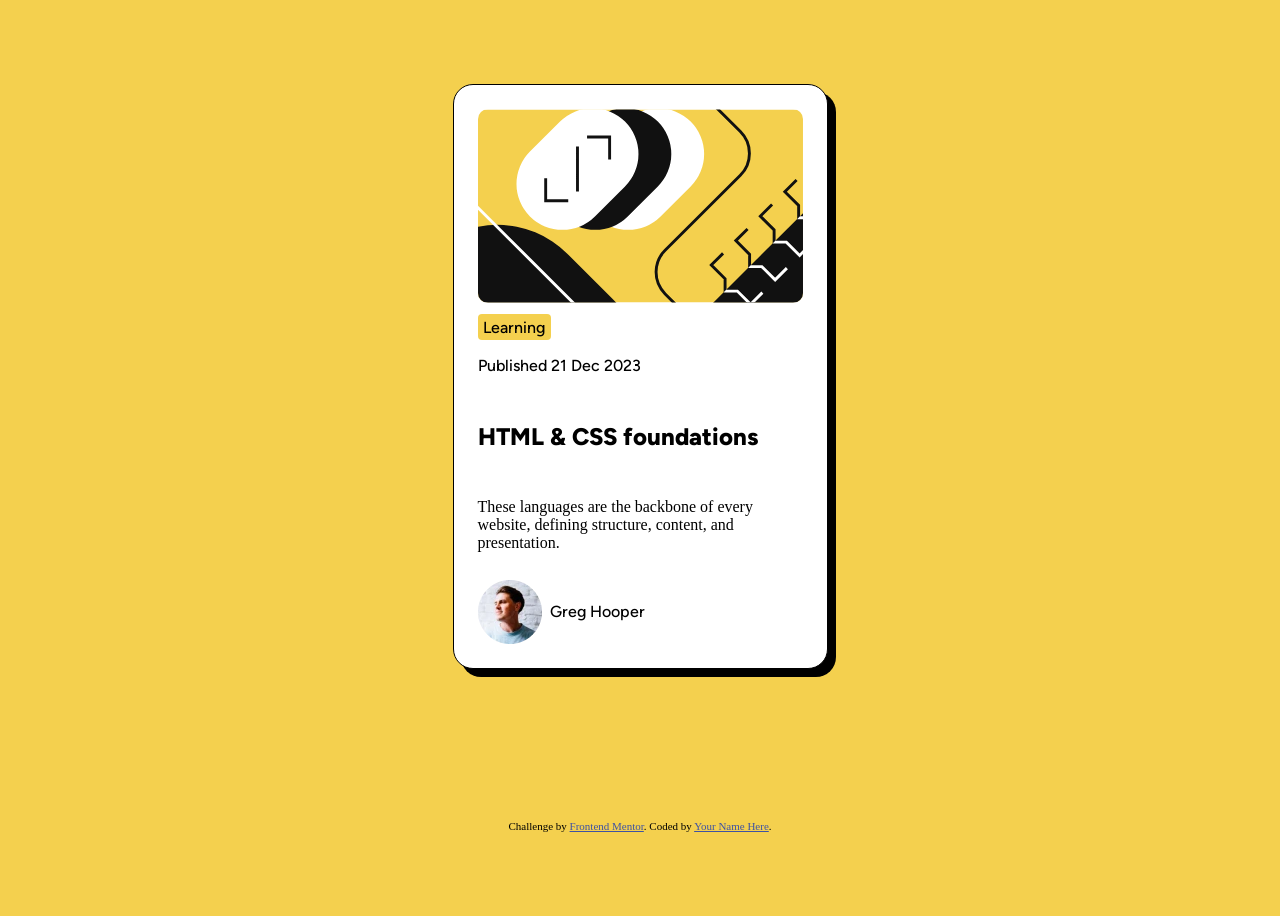
==== blog-preview-card-main/index.html @ 42a118f9 "first try to commit" ====
<!doctype html>
<html lang="en">
  <head>
    <meta charset="UTF-8" />
    <meta name="viewport" content="width=device-width, initial-scale=1.0" />
    <!-- displays site properly based on user's device -->

    <link
      rel="icon"
      type="image/png"
      sizes="32x32"
      href="./assets/images/favicon-32x32.png" />

    <title>Frontend Mentor | Blog preview card</title>
    <link rel="stylesheet" href="style.css" />
    <!-- Feel free to remove these styles or customise in your own stylesheet 👍 -->
    <style></style>
  </head>
  <body class="bg-yellow">
    <div class="card">
      <img
        src="./assets/images/illustration-article.svg"
        alt="HTML & CSS foundationsns"
        class="card-img" />
      <div class="meta">
        <span class="tag bg-yellow">Learning</span>
        <p class="date">Published 21 Dec 2023</p>
      </div>
      <h2>HTML & CSS foundations</h2>
      <p class="info">
        These languages are the backbone of every website, defining structure,
        content, and presentation.
      </p>
      <div class="author">
        <img
          src="./assets/images/image-avatar.webp"
          alt="Author's profile picture" />
        <span class="name">Greg Hooper</span>
      </div>
    </div>

    <footer class="attribution">
      Challenge by
      <a href="https://www.frontendmentor.io?ref=challenge">Frontend Mentor</a>.
      Coded by <a href="#">Your Name Here</a>.
    </footer>
  </body>
</html>
---- blog-preview-card-main/style.css ----
:root {
  font-size: 16px;
}
* {
  box-sizing: border-box;
}
@font-face {
  font-family: figtree-xb;
  src: url("./assets/fonts/static/Figtree-ExtraBold.ttf") format("truetype");
  line-height: 150%;
  letter-spacing: 0px;
  font-weight: 800;
  font-display: swap;
}
@font-face {
  font-family: figtree;
  src: url("./assets/fonts/static/Figtree-Medium.ttf");
}
@font-face {
  font-family: figtree-md;
  src: url("./assets/fonts/static/Figtree-Medium.ttf");
  font-weight: 500;
}
body {
  display: grid;
  height: 100vh;
  place-items: center;
}
.card {
  /*****************************/
  /* Card Mobile */

  box-sizing: border-box;

  /* Auto layout */
  display: flex;
  flex-direction: column;
  align-items: flex-start;
  padding: 24px;
  gap: 24px;

  /* position: absolute;
  width: 327px;
  height: 493px;
  left: 24px;
  top: 156px; */

  background: #ffffff;
  border: 1px solid #111111;
  box-shadow: 8px 8px 0px #000000;
  border-radius: 20px;

  /*****************************/
  display: grid;
  grid-template-columns: 1fr;
  background-color: #fff;
  gap: 0.7rem;

  border: solid 1px #000;
  /* border-radius: 10px; */
  /* box-shadow: 5px 7px #000; */
  width: 375px;
  padding: 1.5rem;
}
.card-img {
  width: 100%;
  border-radius: 10px;
}
.meta {
  font-family: figtree;
}
.date {
  font-family: figtree-md;
  font-weight: 500;
  /****************-----*/
  /****************-----*/
}
h2 {
  /**---------------------*/
  /**---------------------*/

  font-family: figtree-xb;
  font-style: normal;
  letter-spacing: 0;
}
.tag {
  /* Auto layout */
  display: flex;
  flex-direction: row;
  justify-content: center;
  align-items: center;
  padding: 4px 12px;
  gap: 10px;

  width: 73px;
  height: 26px;

  border-radius: 4px;

  /* Inside auto layout */
  flex: none;
  order: 0;
  flex-grow: 0;
}
.author {
  font-family: figtree;
  display: flex;
  gap: 0.5rem;
  align-items: center;
}
.attribution {
  font-size: 0.6875rem;
  text-align: center;
}
.attribution a {
  color: hsl(228, 45%, 44%);
}
.bg-yellow {
  background-color: #f4d04e;
}
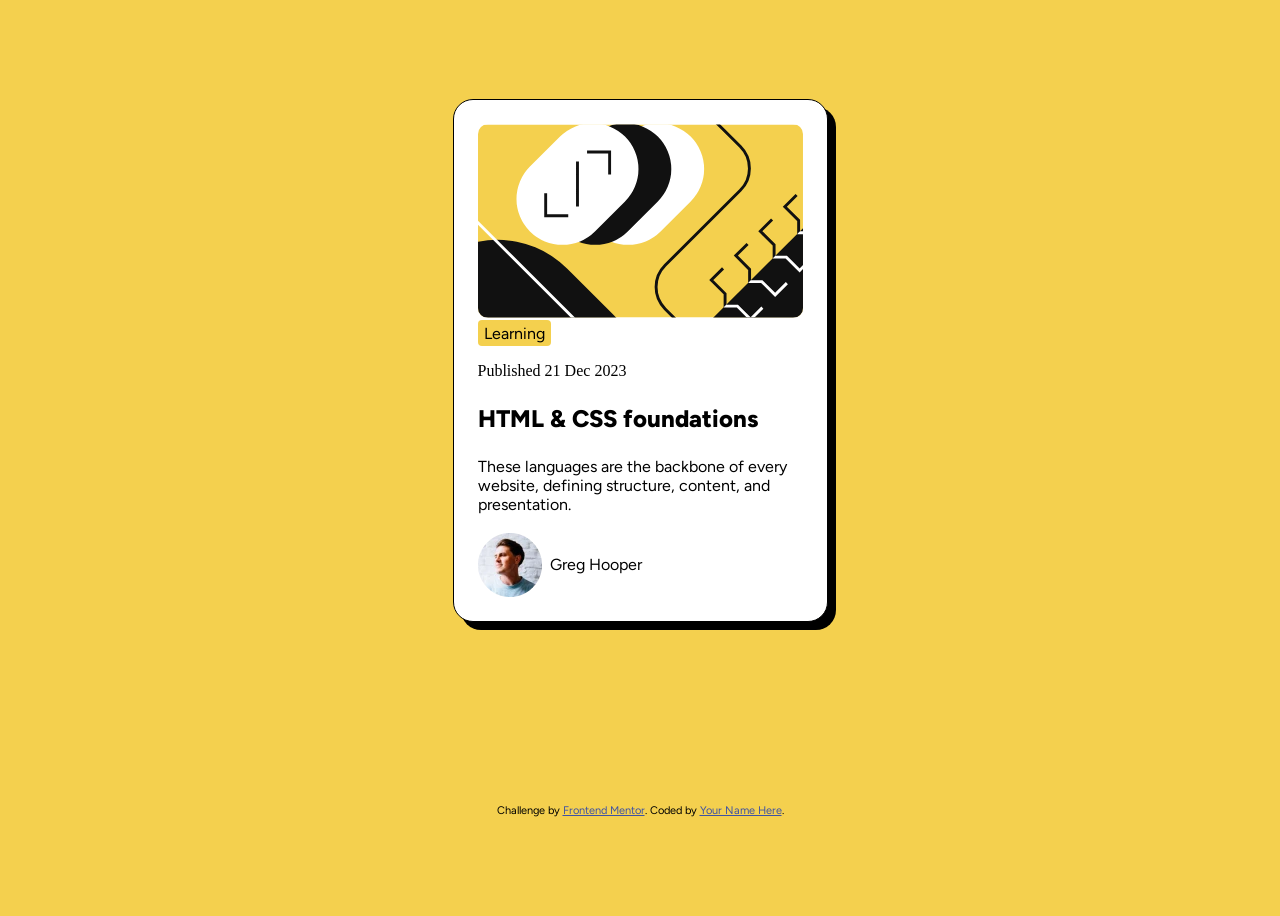
==== commit da2c7394: "modifying git ignore" ====
--- a/blog-preview-card-main/index.html
+++ b/blog-preview-card-main/index.html
@@ -11,10 +11,12 @@
       sizes="32x32"
       href="./assets/images/favicon-32x32.png" />
 
+    <link rel="preconnect" href="https://fonts.gstatic.com" crossorigin />
+    <link
+      href="https://fonts.googleapis.com/css2?family=Figtree:ital,wght@0,300..900;1,300..900&display=swap"
+      rel="stylesheet" />
     <title>Frontend Mentor | Blog preview card</title>
     <link rel="stylesheet" href="style.css" />
-    <!-- Feel free to remove these styles or customise in your own stylesheet 👍 -->
-    <style></style>
   </head>
   <body class="bg-yellow">
     <div class="card">
--- a/blog-preview-card-main/style.css
+++ b/blog-preview-card-main/style.css
@@ -12,7 +12,7 @@
   font-weight: 800;
   font-display: swap;
 }
-@font-face {
+/* @font-face {
   font-family: figtree;
   src: url("./assets/fonts/static/Figtree-Medium.ttf");
 }
@@ -20,8 +20,9 @@
   font-family: figtree-md;
   src: url("./assets/fonts/static/Figtree-Medium.ttf");
   font-weight: 500;
-}
+} */
 body {
+  font-family: Figtree;
   display: grid;
   height: 100vh;
   place-items: center;
@@ -39,26 +40,16 @@
   padding: 24px;
   gap: 24px;
 
-  /* position: absolute;
-  width: 327px;
-  height: 493px;
-  left: 24px;
-  top: 156px; */
-
   background: #ffffff;
   border: 1px solid #111111;
   box-shadow: 8px 8px 0px #000000;
   border-radius: 20px;
 
   /*****************************/
-  display: grid;
-  grid-template-columns: 1fr;
   background-color: #fff;
-  gap: 0.7rem;
+  gap: 0.1rem;
 
   border: solid 1px #000;
-  /* border-radius: 10px; */
-  /* box-shadow: 5px 7px #000; */
   width: 375px;
   padding: 1.5rem;
 }
@@ -82,6 +73,7 @@
   font-family: figtree-xb;
   font-style: normal;
   letter-spacing: 0;
+  line-height: 10%;
 }
 .tag {
   /* Auto layout */
